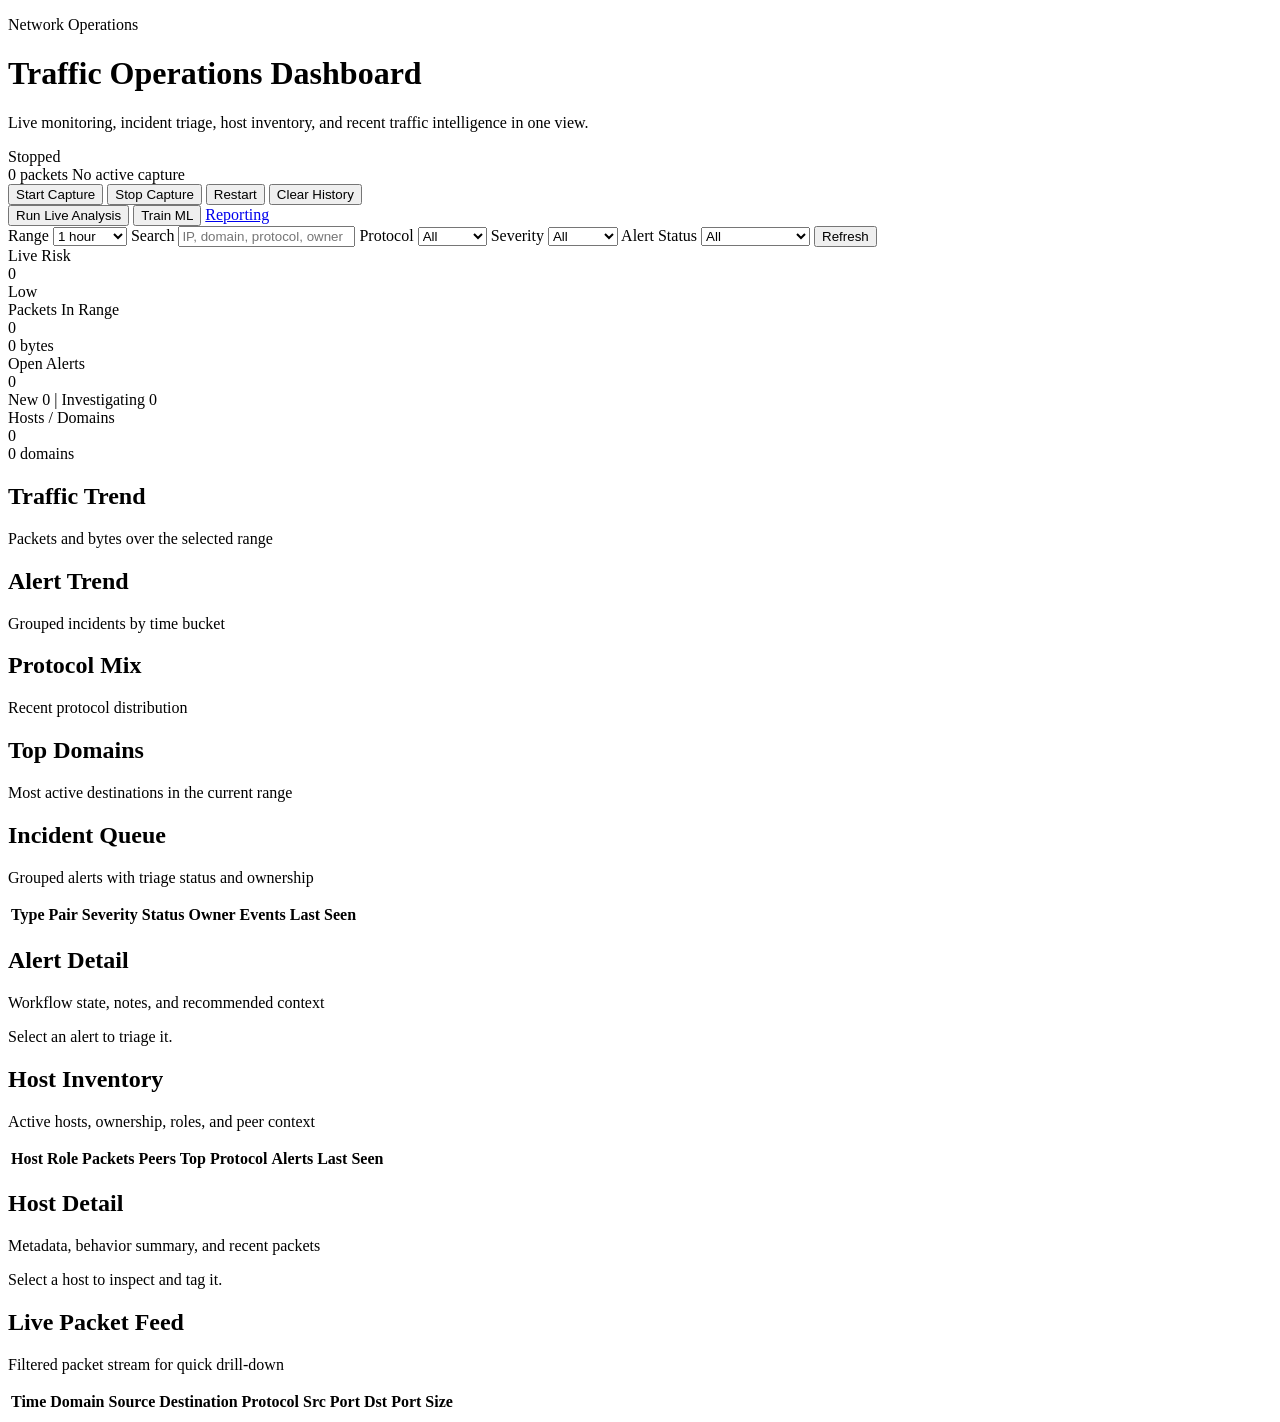
==== web/templates/index.html @ 6f1bfd2d "first commit" ====
<!DOCTYPE html>
<html lang="en">
  <head>
    <meta charset="UTF-8" />
    <meta name="viewport" content="width=device-width, initial-scale=1.0" />
    <title>Traffic Operations Dashboard</title>
    <link rel="stylesheet" href="/static/styles.css" />
  </head>
  <body>
    <div class="app shell">
      <header class="hero">
        <div>
          <p class="eyebrow">Network Operations</p>
          <h1>Traffic Operations Dashboard</h1>
          <p class="hero-copy">
            Live monitoring, incident triage, host inventory, and recent traffic intelligence
            in one view.
          </p>
        </div>
        <div class="status-panel">
          <div class="status-line">
            <span class="dot" id="statusDot"></span>
            <span id="statusText">Stopped</span>
          </div>
          <div class="status-meta">
            <span id="packetCount">0 packets</span>
            <span id="statusSince">No active capture</span>
          </div>
        </div>
      </header>

      <section class="toolbar">
        <div class="toolbar-group">
          <button class="btn primary" id="startBtn">Start Capture</button>
          <button class="btn" id="stopBtn">Stop Capture</button>
          <button class="btn" id="restartBtn">Restart</button>
          <button class="btn danger" id="clearBtn">Clear History</button>
        </div>
        <div class="toolbar-group">
          <button class="btn" id="analyzeBtn">Run Live Analysis</button>
          <button class="btn" id="trainBtn">Train ML</button>
          <a class="btn" href="/analysis">Reporting</a>
        </div>
      </section>

      <section class="filters">
        <label>
          <span>Range</span>
          <select id="rangeSelect">
            <option value="1800">30 min</option>
            <option value="3600" selected>1 hour</option>
            <option value="21600">6 hours</option>
            <option value="86400">24 hours</option>
          </select>
        </label>
        <label class="wide">
          <span>Search</span>
          <input id="queryInput" type="text" placeholder="IP, domain, protocol, owner" />
        </label>
        <label>
          <span>Protocol</span>
          <select id="protocolFilter">
            <option value="all">All</option>
            <option value="TCP">TCP</option>
            <option value="UDP">UDP</option>
            <option value="OTHER">OTHER</option>
          </select>
        </label>
        <label>
          <span>Severity</span>
          <select id="severityFilter">
            <option value="all">All</option>
            <option value="High">High</option>
            <option value="Medium">Medium</option>
            <option value="Low">Low</option>
          </select>
        </label>
        <label>
          <span>Alert Status</span>
          <select id="alertStatusFilter">
            <option value="all">All</option>
            <option value="new">New</option>
            <option value="acknowledged">Acknowledged</option>
            <option value="investigating">Investigating</option>
            <option value="resolved">Resolved</option>
            <option value="false_positive">False Positive</option>
          </select>
        </label>
        <button class="btn" id="refreshBtn">Refresh</button>
      </section>

      <section class="kpi-grid four">
        <article class="kpi-card accent">
          <div class="kpi-label">Live Risk</div>
          <div class="kpi-value" id="riskScore">0</div>
          <div class="kpi-note" id="riskLevel">Low</div>
        </article>
        <article class="kpi-card">
          <div class="kpi-label">Packets In Range</div>
          <div class="kpi-value" id="summaryPackets">0</div>
          <div class="kpi-note" id="summaryBytes">0 bytes</div>
        </article>
        <article class="kpi-card">
          <div class="kpi-label">Open Alerts</div>
          <div class="kpi-value" id="summaryAlerts">0</div>
          <div class="kpi-note" id="statusBreakdown">New 0 | Investigating 0</div>
        </article>
        <article class="kpi-card">
          <div class="kpi-label">Hosts / Domains</div>
          <div class="kpi-value" id="summaryHosts">0</div>
          <div class="kpi-note" id="summaryDomains">0 domains</div>
        </article>
      </section>

      <section class="panel-grid">
        <article class="panel">
          <div class="panel-head">
            <div>
              <h2>Traffic Trend</h2>
              <p>Packets and bytes over the selected range</p>
            </div>
          </div>
          <div class="chart" id="trafficChart"></div>
        </article>
        <article class="panel">
          <div class="panel-head">
            <div>
              <h2>Alert Trend</h2>
              <p>Grouped incidents by time bucket</p>
            </div>
          </div>
          <div class="chart" id="alertChart"></div>
        </article>
      </section>

      <section class="panel-grid">
        <article class="panel">
          <div class="panel-head">
            <div>
              <h2>Protocol Mix</h2>
              <p>Recent protocol distribution</p>
            </div>
          </div>
          <div class="mini-list" id="protocolMix"></div>
        </article>
        <article class="panel">
          <div class="panel-head">
            <div>
              <h2>Top Domains</h2>
              <p>Most active destinations in the current range</p>
            </div>
          </div>
          <div class="mini-list" id="topDomains"></div>
        </article>
      </section>

      <section class="main-grid">
        <article class="panel">
          <div class="panel-head">
            <div>
              <h2>Incident Queue</h2>
              <p>Grouped alerts with triage status and ownership</p>
            </div>
          </div>
          <div class="table-scroll">
            <table>
              <thead>
                <tr>
                  <th>Type</th>
                  <th>Pair</th>
                  <th>Severity</th>
                  <th>Status</th>
                  <th>Owner</th>
                  <th>Events</th>
                  <th>Last Seen</th>
                </tr>
              </thead>
              <tbody id="alertRows"></tbody>
            </table>
          </div>
        </article>
        <aside class="panel detail-panel">
          <div class="panel-head">
            <div>
              <h2>Alert Detail</h2>
              <p>Workflow state, notes, and recommended context</p>
            </div>
          </div>
          <div id="alertDetail" class="detail-empty">Select an alert to triage it.</div>
        </aside>
      </section>

      <section class="main-grid">
        <article class="panel">
          <div class="panel-head">
            <div>
              <h2>Host Inventory</h2>
              <p>Active hosts, ownership, roles, and peer context</p>
            </div>
          </div>
          <div class="table-scroll">
            <table>
              <thead>
                <tr>
                  <th>Host</th>
                  <th>Role</th>
                  <th>Packets</th>
                  <th>Peers</th>
                  <th>Top Protocol</th>
                  <th>Alerts</th>
                  <th>Last Seen</th>
                </tr>
              </thead>
              <tbody id="hostRows"></tbody>
            </table>
          </div>
        </article>
        <aside class="panel detail-panel">
          <div class="panel-head">
            <div>
              <h2>Host Detail</h2>
              <p>Metadata, behavior summary, and recent packets</p>
            </div>
          </div>
          <div id="hostDetail" class="detail-empty">Select a host to inspect and tag it.</div>
        </aside>
      </section>

      <section class="panel">
        <div class="panel-head">
          <div>
            <h2>Live Packet Feed</h2>
            <p>Filtered packet stream for quick drill-down</p>
          </div>
        </div>
        <div class="table-scroll">
          <table>
            <thead>
              <tr>
                <th>Time</th>
                <th>Domain</th>
                <th>Source</th>
                <th>Destination</th>
                <th>Protocol</th>
                <th>Src Port</th>
                <th>Dst Port</th>
                <th>Size</th>
              </tr>
            </thead>
            <tbody id="packetRows"></tbody>
          </table>
        </div>
      </section>
    </div>

    <script src="/static/app.js"></script>
  </body>
</html>
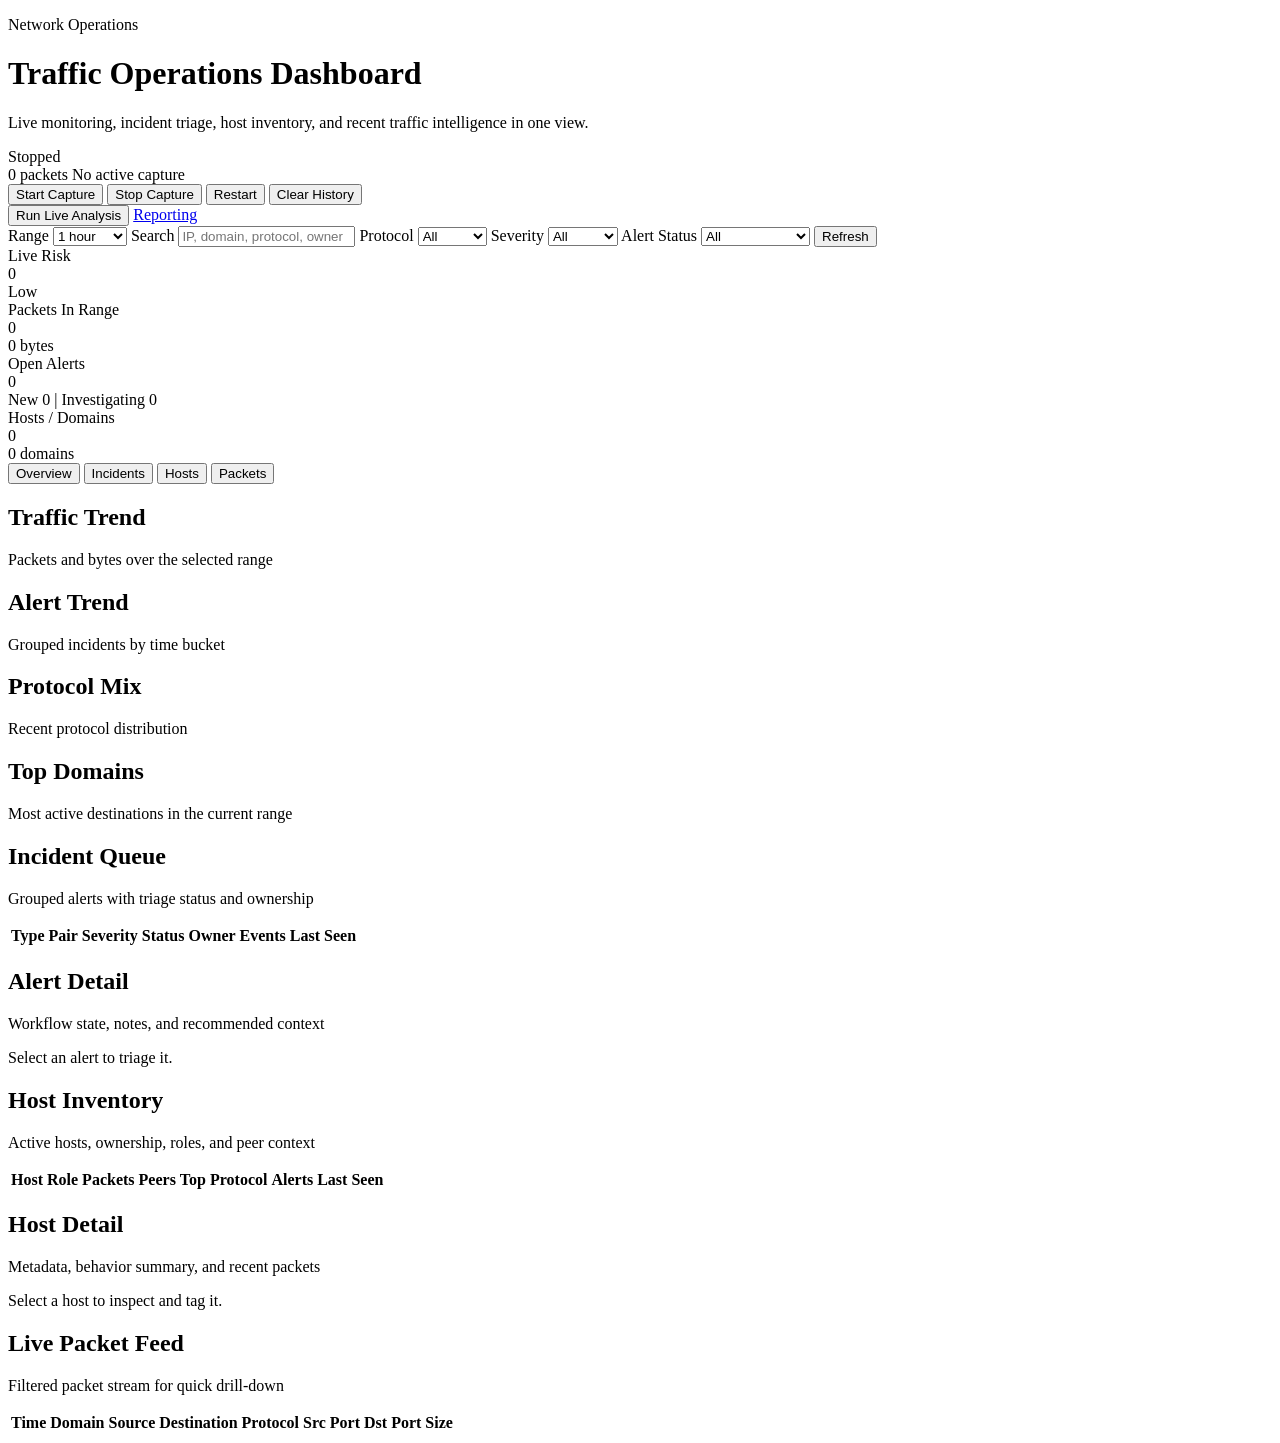
==== commit a5a313ec: "Multi Tab" ====
--- a/web/templates/index.html
+++ b/web/templates/index.html
@@ -38,7 +38,6 @@
         </div>
         <div class="toolbar-group">
           <button class="btn" id="analyzeBtn">Run Live Analysis</button>
-          <button class="btn" id="trainBtn">Train ML</button>
           <a class="btn" href="/analysis">Reporting</a>
         </div>
       </section>
@@ -112,144 +111,159 @@
         </article>
       </section>
 
-      <section class="panel-grid">
-        <article class="panel">
+      <nav class="tab-bar" aria-label="Dashboard sections">
+        <button class="tab-btn active" data-tab="overview">Overview</button>
+        <button class="tab-btn" data-tab="incidents">Incidents</button>
+        <button class="tab-btn" data-tab="hosts">Hosts</button>
+        <button class="tab-btn" data-tab="packets">Packets</button>
+      </nav>
+
+      <section class="tab-panel active" data-tab-panel="overview">
+        <section class="panel-grid">
+          <article class="panel">
+            <div class="panel-head">
+              <div>
+                <h2>Traffic Trend</h2>
+                <p>Packets and bytes over the selected range</p>
+              </div>
+            </div>
+            <div class="chart" id="trafficChart"></div>
+          </article>
+          <article class="panel">
+            <div class="panel-head">
+              <div>
+                <h2>Alert Trend</h2>
+                <p>Grouped incidents by time bucket</p>
+              </div>
+            </div>
+            <div class="chart" id="alertChart"></div>
+          </article>
+        </section>
+
+        <section class="panel-grid">
+          <article class="panel">
+            <div class="panel-head">
+              <div>
+                <h2>Protocol Mix</h2>
+                <p>Recent protocol distribution</p>
+              </div>
+            </div>
+            <div class="mini-list" id="protocolMix"></div>
+          </article>
+          <article class="panel">
+            <div class="panel-head">
+              <div>
+                <h2>Top Domains</h2>
+                <p>Most active destinations in the current range</p>
+              </div>
+            </div>
+            <div class="mini-list" id="topDomains"></div>
+          </article>
+        </section>
+      </section>
+
+      <section class="tab-panel" data-tab-panel="incidents">
+        <section class="main-grid">
+          <article class="panel">
+            <div class="panel-head">
+              <div>
+                <h2>Incident Queue</h2>
+                <p>Grouped alerts with triage status and ownership</p>
+              </div>
+            </div>
+            <div class="table-scroll">
+              <table>
+                <thead>
+                  <tr>
+                    <th>Type</th>
+                    <th>Pair</th>
+                    <th>Severity</th>
+                    <th>Status</th>
+                    <th>Owner</th>
+                    <th>Events</th>
+                    <th>Last Seen</th>
+                  </tr>
+                </thead>
+                <tbody id="alertRows"></tbody>
+              </table>
+            </div>
+          </article>
+          <aside class="panel detail-panel">
+            <div class="panel-head">
+              <div>
+                <h2>Alert Detail</h2>
+                <p>Workflow state, notes, and recommended context</p>
+              </div>
+            </div>
+            <div id="alertDetail" class="detail-empty">Select an alert to triage it.</div>
+          </aside>
+        </section>
+      </section>
+
+      <section class="tab-panel" data-tab-panel="hosts">
+        <section class="main-grid">
+          <article class="panel">
+            <div class="panel-head">
+              <div>
+                <h2>Host Inventory</h2>
+                <p>Active hosts, ownership, roles, and peer context</p>
+              </div>
+            </div>
+            <div class="table-scroll">
+              <table>
+                <thead>
+                  <tr>
+                    <th>Host</th>
+                    <th>Role</th>
+                    <th>Packets</th>
+                    <th>Peers</th>
+                    <th>Top Protocol</th>
+                    <th>Alerts</th>
+                    <th>Last Seen</th>
+                  </tr>
+                </thead>
+                <tbody id="hostRows"></tbody>
+              </table>
+            </div>
+          </article>
+          <aside class="panel detail-panel">
+            <div class="panel-head">
+              <div>
+                <h2>Host Detail</h2>
+                <p>Metadata, behavior summary, and recent packets</p>
+              </div>
+            </div>
+            <div id="hostDetail" class="detail-empty">Select a host to inspect and tag it.</div>
+          </aside>
+        </section>
+      </section>
+
+      <section class="tab-panel" data-tab-panel="packets">
+        <section class="panel">
           <div class="panel-head">
             <div>
-              <h2>Traffic Trend</h2>
-              <p>Packets and bytes over the selected range</p>
-            </div>
-          </div>
-          <div class="chart" id="trafficChart"></div>
-        </article>
-        <article class="panel">
-          <div class="panel-head">
-            <div>
-              <h2>Alert Trend</h2>
-              <p>Grouped incidents by time bucket</p>
-            </div>
-          </div>
-          <div class="chart" id="alertChart"></div>
-        </article>
-      </section>
-
-      <section class="panel-grid">
-        <article class="panel">
-          <div class="panel-head">
-            <div>
-              <h2>Protocol Mix</h2>
-              <p>Recent protocol distribution</p>
-            </div>
-          </div>
-          <div class="mini-list" id="protocolMix"></div>
-        </article>
-        <article class="panel">
-          <div class="panel-head">
-            <div>
-              <h2>Top Domains</h2>
-              <p>Most active destinations in the current range</p>
-            </div>
-          </div>
-          <div class="mini-list" id="topDomains"></div>
-        </article>
-      </section>
-
-      <section class="main-grid">
-        <article class="panel">
-          <div class="panel-head">
-            <div>
-              <h2>Incident Queue</h2>
-              <p>Grouped alerts with triage status and ownership</p>
+              <h2>Live Packet Feed</h2>
+              <p>Filtered packet stream for quick drill-down</p>
             </div>
           </div>
           <div class="table-scroll">
             <table>
               <thead>
                 <tr>
-                  <th>Type</th>
-                  <th>Pair</th>
-                  <th>Severity</th>
-                  <th>Status</th>
-                  <th>Owner</th>
-                  <th>Events</th>
-                  <th>Last Seen</th>
+                  <th>Time</th>
+                  <th>Domain</th>
+                  <th>Source</th>
+                  <th>Destination</th>
+                  <th>Protocol</th>
+                  <th>Src Port</th>
+                  <th>Dst Port</th>
+                  <th>Size</th>
                 </tr>
               </thead>
-              <tbody id="alertRows"></tbody>
+              <tbody id="packetRows"></tbody>
             </table>
           </div>
-        </article>
-        <aside class="panel detail-panel">
-          <div class="panel-head">
-            <div>
-              <h2>Alert Detail</h2>
-              <p>Workflow state, notes, and recommended context</p>
-            </div>
-          </div>
-          <div id="alertDetail" class="detail-empty">Select an alert to triage it.</div>
-        </aside>
-      </section>
-
-      <section class="main-grid">
-        <article class="panel">
-          <div class="panel-head">
-            <div>
-              <h2>Host Inventory</h2>
-              <p>Active hosts, ownership, roles, and peer context</p>
-            </div>
-          </div>
-          <div class="table-scroll">
-            <table>
-              <thead>
-                <tr>
-                  <th>Host</th>
-                  <th>Role</th>
-                  <th>Packets</th>
-                  <th>Peers</th>
-                  <th>Top Protocol</th>
-                  <th>Alerts</th>
-                  <th>Last Seen</th>
-                </tr>
-              </thead>
-              <tbody id="hostRows"></tbody>
-            </table>
-          </div>
-        </article>
-        <aside class="panel detail-panel">
-          <div class="panel-head">
-            <div>
-              <h2>Host Detail</h2>
-              <p>Metadata, behavior summary, and recent packets</p>
-            </div>
-          </div>
-          <div id="hostDetail" class="detail-empty">Select a host to inspect and tag it.</div>
-        </aside>
-      </section>
-
-      <section class="panel">
-        <div class="panel-head">
-          <div>
-            <h2>Live Packet Feed</h2>
-            <p>Filtered packet stream for quick drill-down</p>
-          </div>
-        </div>
-        <div class="table-scroll">
-          <table>
-            <thead>
-              <tr>
-                <th>Time</th>
-                <th>Domain</th>
-                <th>Source</th>
-                <th>Destination</th>
-                <th>Protocol</th>
-                <th>Src Port</th>
-                <th>Dst Port</th>
-                <th>Size</th>
-              </tr>
-            </thead>
-            <tbody id="packetRows"></tbody>
-          </table>
-        </div>
+        </section>
       </section>
     </div>
 
